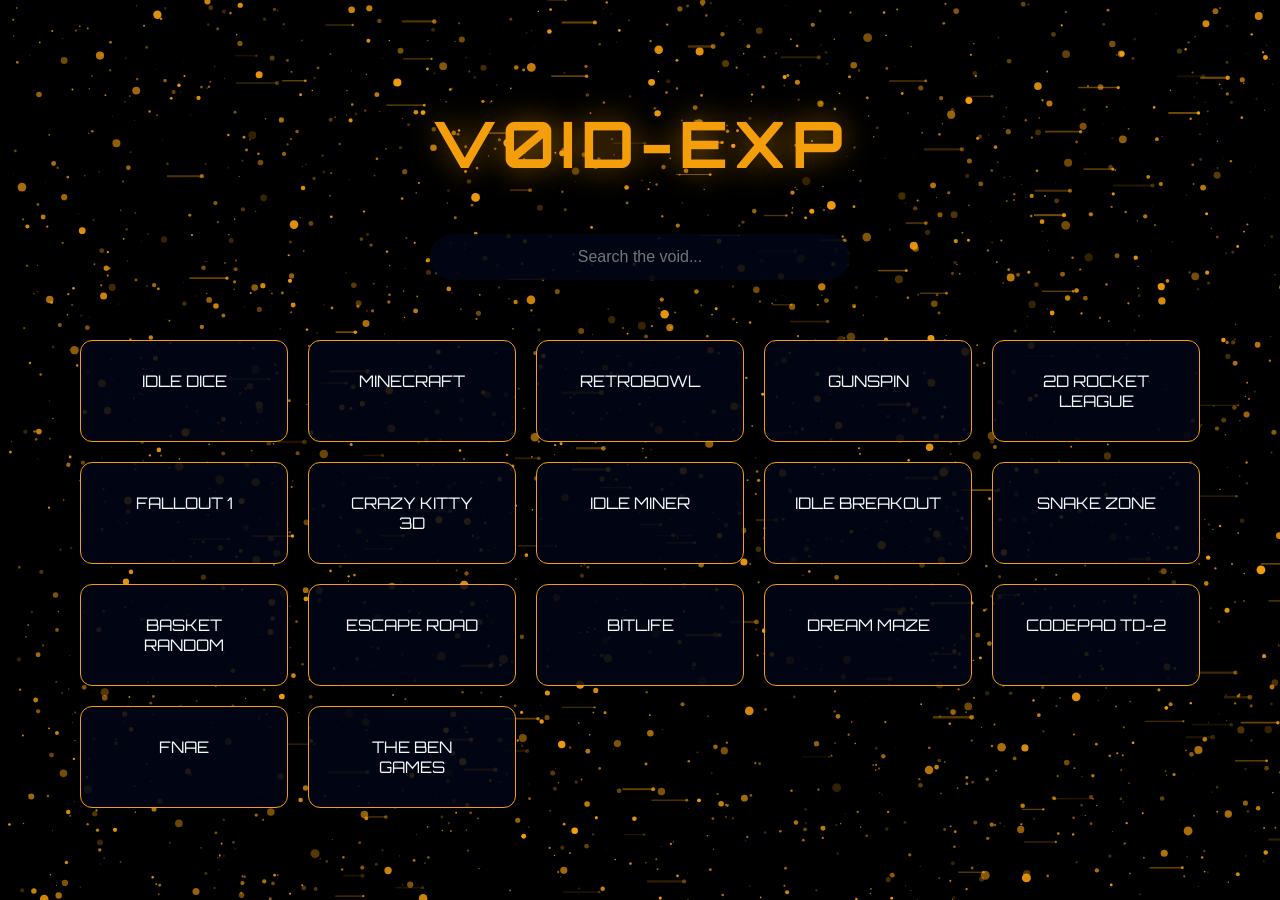
==== index.html @ e28487e1 "Add files via upload" ====
<!DOCTYPE html>
<html lang="en">
<head>
<meta charset="UTF-8">
<meta name="viewport" content="width=device-width, initial-scale=1.0">
<title>V0ID-EXP</title>

<link rel="icon" type="image/png" href="https://static.vecteezy.com/system/resources/thumbnails/023/816/429/small/black-hole-loop-animation-on-black-background-isolated-transparent-alpha-png.png">

<link rel="preconnect" href="https://fonts.googleapis.com">
<link rel="preconnect" href="https://fonts.gstatic.com" crossorigin>

<link href="https://fonts.googleapis.com/css2?family=Orbitron:wght@400;600;800&display=swap" rel="stylesheet">

<link rel="stylesheet" href="style.css">
</head>

<body>

<canvas id="stars"></canvas>

<main>

<h1 class="logo">V0ID-EXP</h1>

<input
id="searchInput"
type="text"
placeholder="Search the void..."
autocomplete="off"
/>

<div class="game-grid" id="gameGrid">

<div class="game-card" data-name="idle dice" onclick="openGame('games/idle-dice/index.html')">IDLE DICE</div>

<div class="game-card" data-name="minecraft" onclick="openGame('games/minecraft/index.html')">MINECRAFT</div>

<div class="game-card" data-name="retrobowl retro bowl football" onclick="openGame('games/retrobowl/index.html')">RETROBOWL</div>

<div class="game-card" data-name="gunspin gun spin" onclick="openGame('games/gunspin/index.html')">GUNSPIN</div>

<div class="game-card" data-name="rocket league 2d rocketleague car soccer" onclick="openGame('games/rocketleague/3325334/index.html')">2D ROCKET LEAGUE</div>

<div class="game-card" data-name="fallout 1 rpg" onclick="openGame('games/fallout1/index.html')">FALLOUT 1</div>

<div class="game-card" data-name="crazy kitty 3d cat" onclick="openGame('games/crazykitty3d/index.html')">CRAZY KITTY 3D</div>

<div class="game-card" data-name="idle miner mining" onclick="openGame('games/idleminer/index.html')">IDLE MINER</div>

<div class="game-card" data-name="idle breakout brick breaker" onclick="openGame('games/idlebreakout/index.html')">IDLE BREAKOUT</div>

<div class="game-card" data-name="snake zone slither snake game" onclick="openGame('games/slither/index.html')">SNAKE ZONE</div>

<div class="game-card" data-name="basket random basketball" onclick="openGame('games/basketrandom/index.html')">BASKET RANDOM</div>

<div class="game-card" data-name="escape road driving car chase" onclick="openGame('games/escaperoad/index.html')">ESCAPE ROAD</div>

<div class="game-card" data-name="bitlife life simulator" onclick="openGame('games/bitlife/index.html')">BITLIFE</div>

<div class="game-card" data-name="dream maze puzzle" onclick="openGame('games/dreamaze/index.html')">DREAM MAZE</div>

<div class="game-card" data-name="codepad td 2 tower defense" onclick="openGame('games/CPTD2/index.html')">CODEPAD TD-2</div>

<div class="game-card" data-name="fnae five nights" onclick="openGame('games/fnae/index.html')">FNAE</div>

<div class="game-card" data-name="the ben games" onclick="openGame('games/bengames/index.html')">THE BEN GAMES</div>

</div>

</main>

<script src="app.js"></script>

</body>
</html>
---- style.css ----
:root {
    --primary: #f59e0b;
    --primary-hover: #fbbf24;
    --primary-light: rgba(245, 158, 11, 0.18);
  
    --accent: #fb923c;
  
    --text: #f8fafc;
    --text-muted: #9ca3af;
  
    --bg: #000000;
    --surface: rgba(2, 6, 23, 0.85);
    --border: #0f172a;
  
    --glow: 0 0 30px rgba(245, 158, 11, 0.55);
  }
  
  * * {
    box-sizing: border-box;
  }
  
  body {
    font-family: 'Orbitron', system-ui, sans-serif;
    margin: 0;
    background: var(--bg);
    color: var(--text);
    overflow: hidden;
  }
  
  #stars {
    position: fixed;
    inset: 0;
    z-index: -2;
  }
  
  
  .top-nav {
    position: fixed;
    top: 20px;
    width: 100%;
    display: flex;
    justify-content: center;
    gap: 20px;
    z-index: 10;
  }
  
  .tab {
    background: var(--primary-light);
    border: 1px solid var(--primary);
    color: var(--text);
    padding: 10px 24px;
    border-radius: 20px;
    cursor: pointer;
    transition: all 0.25s ease;
  }
  
  .tab.active,
  .tab:hover {
    background: rgba(245, 158, 11, 0.35);
    box-shadow: var(--glow);
  }
  
  .logo {
    font-size: 64px;
    letter-spacing: 6px;
    margin-bottom: 30px;
    color: var(--primary);
    text-shadow: var(--glow);
  }
  
  .view {
    display: none;
    text-align: center;
  }
  
  .view.active {
    display: block;
  }
  
  #searchInput {
    width: 320px;
    padding: 14px;
    border-radius: 30px;
    border: none;
    font-size: 16px;
    outline: none;
    background: var(--surface);
    color: var(--text);
  }
  
  #searchBtn {
    margin-top: 16px;
    padding: 12px 30px;
    border-radius: 20px;
    border: none;
    background: linear-gradient(135deg, var(--primary), var(--accent));
    color: #000;
    font-weight: bold;
    cursor: pointer;
    box-shadow: var(--glow);
  }
  
.more-container {
    max-width: 520px;
    padding: 40px;
    border-radius: 18px;
    background: var(--surface);
    border: 1px solid var(--primary);
    box-shadow: var(--glow);

    .more-title {
        font-size: 28px;
        margin-bottom: 16px;
        color: var(--primary);
        letter-spacing: 3px;
        text-transform: uppercase;
      }
      
      .more-text {
        font-size: 15px;
        line-height: 1.6;
        margin: 10px 0;
        color: var(--text);
      }
      
      .more-text.muted {
        color: var(--text-muted);
        font-size: 14px;
      }
      
      .more-divider {
        width: 100%;
        height: 1px;
        margin: 18px 0;
        background: linear-gradient(
          90deg,
          transparent,
          var(--primary),
          transparent
        );
      }
      
      .more-credit {
        margin-top: 10px;
        font-size: 14px;
        letter-spacing: 1px;
        color: var(--text-muted);
      }
      
      .more-credit span {
        color: var(--primary);
        text-shadow: var(--glow);
      }
      
  }
  

  .game-grid {
    display: grid;
    grid-template-columns: repeat(auto-fill, minmax(180px, 1fr));
    gap: 20px;
  
    width: 100%;
    max-width: 1200px;
    margin: 0 auto;
  }
  
  
  .game-card {
    padding: 30px;
    border-radius: 12px;
    background: var(--surface);
    border: 1px solid var(--primary);
    cursor: pointer;
    transition: transform 0.2s ease, box-shadow 0.2s ease;
  }
  
  .game-card:hover {
    transform: scale(1.05);
    box-shadow: var(--glow);
  }

.view {
    max-height: calc(100vh - 180px);
    overflow-y: auto;
    padding: 20px 0;
  }
  
  .view::-webkit-scrollbar {
    width: 6px;
  }
  .view::-webkit-scrollbar-thumb {
    background: rgba(245, 158, 11, 0.4);
    border-radius: 10px;
  }
  
  .site-wrapper {
    display: flex;
    justify-content: center;
  }
  
  .site-grid {
    display: grid;
    grid-template-columns: repeat(auto-fill, minmax(180px, 1fr));
    gap: 20px;
  
    width: 100%;
    max-width: 1200px;
    margin: 0 auto;
  }  
  
  .site-card {
    padding: 30px;
    border-radius: 12px;
    background: var(--surface);
    border: 1px solid var(--primary);
    cursor: pointer;
    transition: transform 0.2s ease, box-shadow 0.2s ease;
  }
  
  .site-card:hover {
    transform: scale(1.05);
    box-shadow: var(--glow);
  }

  main{
    display:flex;
    flex-direction:column;
    align-items:center;
    
    padding-top:60px;
    
    min-height:100vh;
    overflow-y:auto;
    }
    
    #searchInput{
        width:420px;
        max-width:90%;
        padding:14px;
        margin:20px 0 40px 0;
        
        border-radius:30px;
        border:none;
        font-size:16px;
        
        outline:none;
        background:var(--surface);
        color:var(--text);
        text-align:center;
        }
    
        .game-grid{
            display:grid;
            grid-template-columns:repeat(auto-fill,minmax(180px,1fr));
            gap:20px;
            
            width:100%;
            max-width:1200px;
            
            padding:20px 40px 80px 40px;
            }
    
    .game-card{
    padding:30px;
    border-radius:12px;
    background:var(--surface);
    border:1px solid var(--primary);
    cursor:pointer;
    transition:transform .2s, box-shadow .2s;
    text-align:center;
    }
    
    .game-card:hover{
    transform:scale(1.05);
    box-shadow:var(--glow);
    }
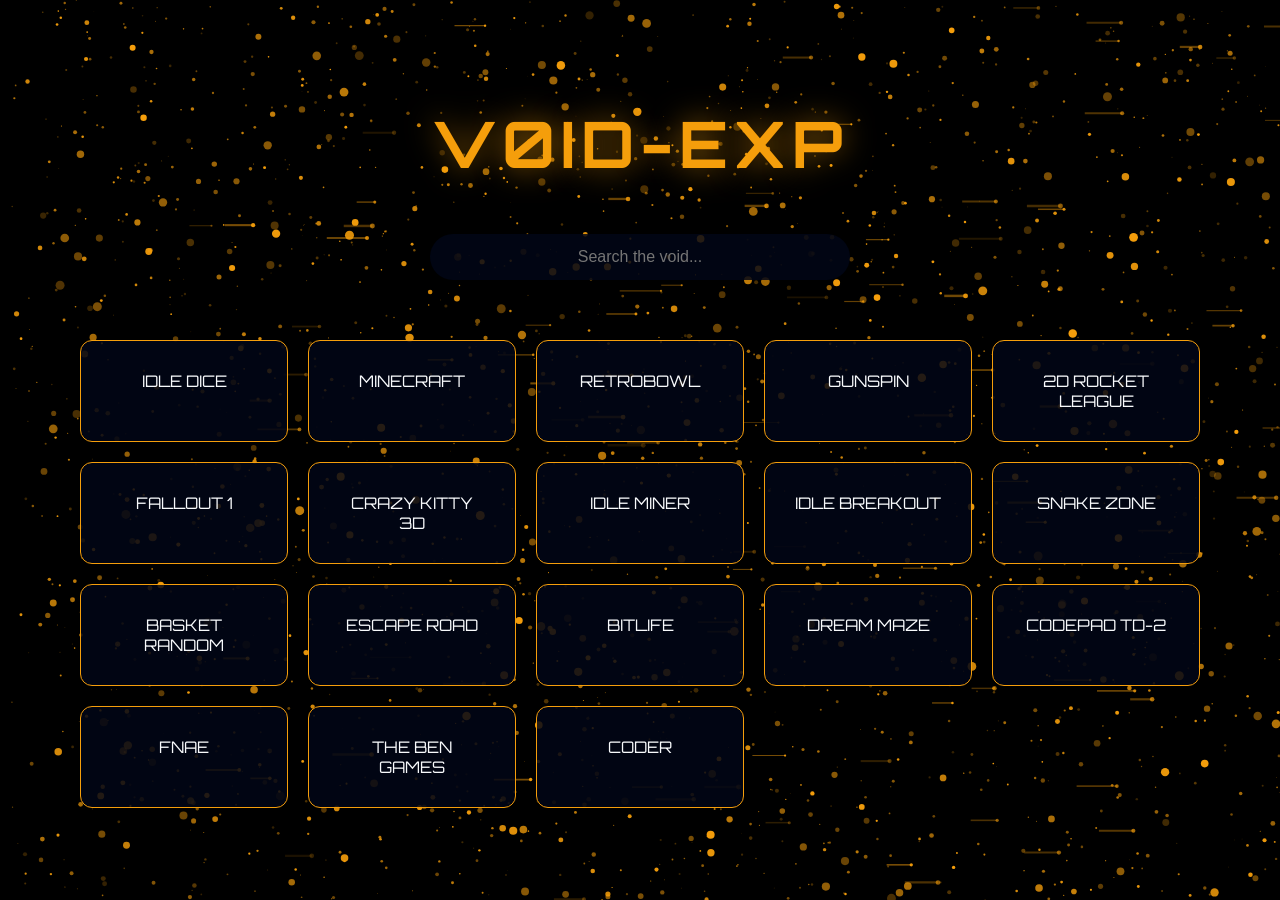
==== commit 575bf399: "Update index.html" ====
--- a/index.html
+++ b/index.html
@@ -66,6 +66,8 @@
 
 <div class="game-card" data-name="the ben games" onclick="openGame('games/bengames/index.html')">THE BEN GAMES</div>
 
+<div class="game-card" data-name="the ben games" onclick="openGame('games/coder/index.html')">CODER</div>
+
 </div>
 
 </main>
@@ -73,4 +75,4 @@
 <script src="app.js"></script>
 
 </body>
-</html>+</html>
